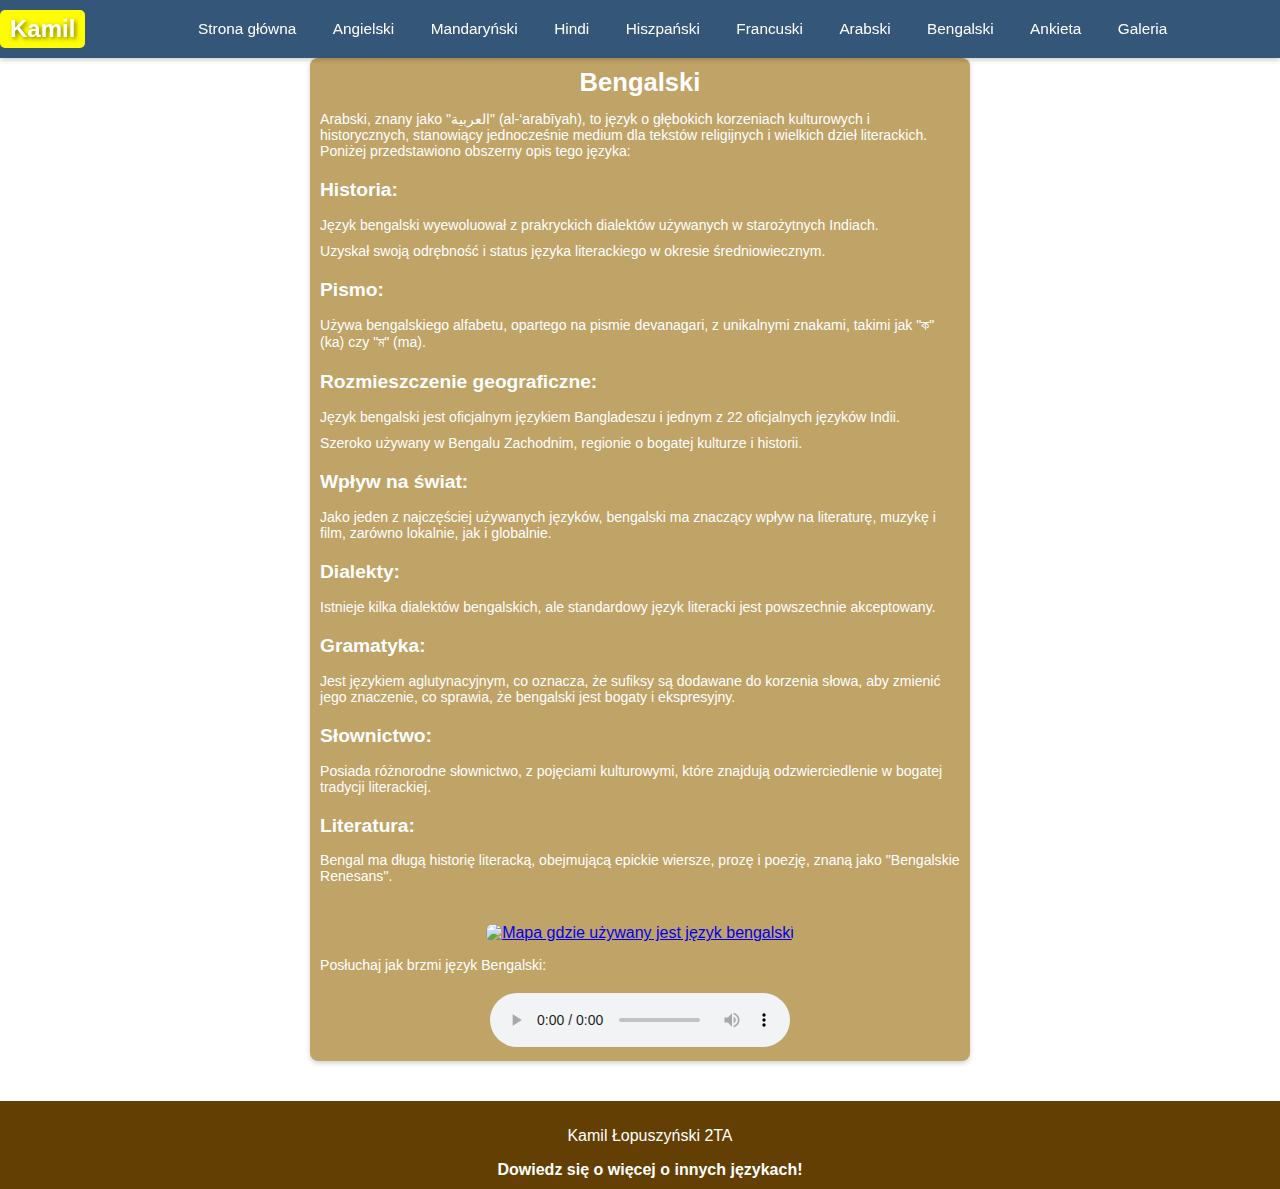
==== bengalski.html @ cc87dc95 "Add files via upload" ====
<!doctype html>
<html>
<head>
<meta charset="utf-8">
<title>Arabski</title>
<link href="bengalski.css" rel="stylesheet" type="text/css">
</head>

<body>
	
	<div class="wszystko">
	
<div class="topnav">
 <a href="" class="logo">Kamil</a>
	<div class="wysrodkowane">
        <a href="index.html" class="topnavy">Strona główna</a>
        <a href="angielski.html">Angielski</a>
        <a href="Mandarynski.html">Mandaryński</a>
	<a href="hindi.html">Hindi</a>
	<a href="hiszpanski.html">Hiszpański</a>
	<a href="francuski.html">Francuski</a>
	<a href="arabski.html">Arabski</a>
	<a href="bengalski.html">Bengalski</a>
		<a href="ankieta.html">Ankieta</a>
		<a href="galeria.html">Galeria</a>
    </div>
		<div class="mobile-menu-icon" onclick="toggleMobileMenu()">
  <div class="bar"></div>
  <div class="bar"></div>
  <div class="bar"></div>
		
</div>
	<div class="mobile-menu">
      <a href="index.html" class="topnavy">Strona główna</a>
      <a href="angielski.html">Angielski</a>
      <a href="Mandarynski.html">Mandaryński</a>
      <a href="hindi.html">Hindi</a>
      <a href="hiszpanski.html">Hiszpański</a>
      <a href="francuski.html">Francuski</a>
      <a href="arabski.html">Arabski</a>
      <a href="bengalski.html">Bengalski</a>
      <a href="ankieta.html">Ankieta</a>
      <a href="galeria.html">Galeria</a>
    </div></div><br>
		
		  <div class="container">
        <div class="tytul">Bengalski</div>
        <div class="opis">
            <p>Arabski, znany jako "العربية" (al-‘arabīyah), to język o głębokich korzeniach kulturowych i historycznych, stanowiący jednocześnie medium dla tekstów religijnych i wielkich dzieł literackich. Poniżej przedstawiono obszerny opis tego języka:</p>
			
			
			
			 <h2>Historia:</h2>
    <ul>
        <li>Język bengalski wyewoluował z prakryckich dialektów używanych w starożytnych Indiach.</li>
		 <li>Uzyskał swoją odrębność i status języka literackiego w okresie średniowiecznym.</li>
    </ul>

    <h2>Pismo:</h2>
    <ul>
        <li>Używa bengalskiego alfabetu, opartego na pismie devanagari, z unikalnymi znakami, takimi jak "ক" (ka) czy "ম" (ma).</li>
    </ul>
	<h2>Rozmieszczenie geograficzne:</h2>
    <ul>
        <li>Język bengalski jest oficjalnym językiem Bangladeszu i jednym z 22 oficjalnych języków Indii.</li>
		 <li>Szeroko używany w Bengalu Zachodnim, regionie o bogatej kulturze i historii.</li>
		 
    </ul>
	<h2>Wpływ na świat:</h2>
    <ul>
        <li>Jako jeden z najczęściej używanych języków, bengalski ma znaczący wpływ na literaturę, muzykę i film, zarówno lokalnie, jak i globalnie.</li>
		
    </ul>
	<h2>Dialekty:</h2>
    <ul>
        <li>Istnieje kilka dialektów bengalskich, ale standardowy język literacki jest powszechnie akceptowany.</li>
    </ul>
			
	<h2>Gramatyka:</h2>
    <ul>
        <li>Jest językiem aglutynacyjnym, co oznacza, że sufiksy są dodawane do korzenia słowa, aby zmienić jego znaczenie, co sprawia, że bengalski jest bogaty i ekspresyjny.</li>
		
    </ul>
			
	<h2>Słownictwo:</h2>
    <ul>
        <li>Posiada różnorodne słownictwo, z pojęciami kulturowymi, które znajdują odzwierciedlenie w bogatej tradycji literackiej.</li>
    </ul>
			
	<h2>Literatura:</h2>
    <ul>
        <li>Bengal ma długą historię literacką, obejmującą epickie wiersze, prozę i poezję, znaną jako "Bengalskie Renesans".</li>
    </ul>
		
			
			
		
        </div>

        <a href="zdjecia/1920px-Bengali-world.svg.png">
    <img src="zdjecia/1920px-Bengali-world.svg.png" alt="Mapa gdzie używany jest język bengalski" class="zdjecie">
</a>

        <div class="opis">
            <p>Posłuchaj jak brzmi język Bengalski:</p>
        </div>

        <div class="audio">
            <audio controls>
                <source src="audio/videoplayback.3gpp" type="audio/mp3">
                Your browser does not support the audio element.
            </audio>
        </div>
    </div>
		

	 <div class="stopka">
      <p>Kamil Łopuszyński 2TA</p>
		  <a href="https://www.berlitz.com/pl-pl/blog/najczesciej-uzywane-jezyki-swiata" target="_blank">Dowiedz się o więcej o innych językach!</a> </div>

	
	
	
	
	
	
    </div>
	<script>
function toggleMobileMenu() {
  var topnav = document.querySelector('.topnav');
  topnav.classList.toggle('expanded');
}</script>


</body>
</html>
---- bengalski.css ----
@charset "utf-8";






.mobile-menu-icon {
  display: none;
  cursor: pointer;
}

.bar {
  width: 30px;
  height: 3px;
  background-color: #fff;
  margin: 6px 0;
  transition: 0.4s;
}

/* Dodaj kod poniżej do dostosowania wyglądu menu rozsuwanego */
.mobile-menu {
  display: none;
  position: fixed;
  top: 60px;
  left: 0;
  width: 100%;
  background-color: #345678;
  z-index: 1000;
}

.mobile-menu a {
  color: #fff;
  text-decoration: none;
  display: block;
  padding: 14px 16px;
  font-size: 19px;
  font-family: Arial, sans-serif;
}

.mobile-menu a:hover {
  background-color: #456789;
  color: #000;
}

.logo {
      font-size: 24px;
      color: #fff;
      font-weight: bold;
      text-shadow: 2px 2px 4px rgba(0, 0, 0, 0.5);
      padding: 5px 10px;
      background-color: #4285f4;
      border-radius: 5px;
      margin-right: 20px; 
    }
.topnav {
  display: flex;
  justify-content: center; 
  align-items: center;
}

.topnav .logo {
  font-size: 24px;
  color: #fff;
  font-weight: bold;
  text-shadow: 2px 2px 4px rgba(0, 0, 0, 0.5);
  padding: 5px 10px;
pointer-events: none;
  border-radius: 5px;
  margin-right: 20px;
  text-decoration: none;
	 
	 
}

.topnav .logo:hover {
  text-decoration: none;
	 background-color: #4285f4;
}


.topnav .wysrodkowane {
  flex: 1; 
  text-align: center; 
}
body {
    background-image: url("zdjecia/bengali.jpg");
    background-size: cover;
    background-position: center;
    background-repeat: no-repeat;
    margin: 0;
    font-family: Arial, sans-serif;
    color: #fff;
    overflow-x: hidden;
}

.wszystko {
    min-height: 100vh;
    position: relative;
}

.topnav {
    background-color: #345678;
    overflow: hidden;
    box-shadow: 0px 2px 5px rgba(0, 0, 0, 0.2);
    text-align: center;
    position: fixed;
    top: 0;
    width: 100%;
    padding: 10px 0;
    z-index: 1000;
}

.topnav a {
    transition: background-color 0.3s, color 0.3s;
    color: #fff;
    text-decoration: none;
    padding: 14px 16px;
    font-size: 19px;
    font-family: Arial, sans-serif;
}

.topnav a:hover {
    background-color: #456789;
    color: #000;
}

.container {
    background-color: rgba(150, 102, 0, 0.6);
    text-align: center;
    max-width: 800px;
    margin: 80px auto;
    padding: 20px;
    box-shadow: 0px 2px 5px rgba(0, 0, 0, 0.2);
    border-radius: 8px;
}

.tytul {
    font-size: 28px;
    font-weight: bold;
    margin-bottom: 10px;
}

.opis {
    font-size: 16px;
    margin-bottom: 20px;
    text-align: left;
}

.opis h2 {
    margin-top: 20px;
}

.container ul {
    list-style-type: none;
    padding: 0;
    margin: 0;
}

.container li {
    margin-bottom: 10px;
}

.zdjecie {
    max-width: 100%;
    height: auto;
    border-radius: 8px;
    margin-top: 20px;
}

.audio {
    margin-top: 20px;
}

.stopka {
    background-color:#633F03; 
    text-align: center;
    padding: 10px;
    bottom: 0;
    width: 100%;
}

.stopka a {
    color: #fff;
    text-decoration: none;
    font-weight: bold;
}

.stopka a:hover {
    text-decoration: underline;
}
@media (max-width: 600px) {
	 .topnav .wysrodkowane {
    display: none;
  }

  .mobile-menu-icon {
    display: block;
  }

  .topnav.expanded .wysrodkowane {
    display: flex;
    flex-direction: column;
    align-items: center;
    background-color: #345678;
    position: absolute;
    width: 100%;
    top: 60px;
    left: 0;
    z-index: 999;
  }

  .topnav.expanded .wysrodkowane a {
    text-align: center;
  }

  .topnav.expanded .mobile-menu {
    display: block;
  }

  .bar:nth-child(1) {
    transform: rotate(-45deg) translate(-5px, 6px);
  }

  .bar:nth-child(2) {
    opacity: 0;
  }

  .bar:nth-child(3) {
    transform: rotate(45deg) translate(-5px, -6px);
  }
    .topnav .logo:hover {
  text-decoration: none;
	 background-color: #00EBFF;
}
  
	.topnav .logo {
		margin-right: auto;
	background-color: #00EBFF;}
	.topnav {
		 padding: 8px 8px;
       
    }
	.topnav a {
        font-size: 3vw;
    }
 	.opis h2 {
		font-size: 3.5vw;
    margin-top: 20px;
}

    .container {
        max-width: 90%;
        margin: 40px auto;
        padding: 10px;
    }

    .tytul {
        font-size: 5vw;
    }

    .opis {
        font-size: 3vw;
    }
}


@media (min-width: 601px) and (max-width: 1199px) {
    .mobile-menu {
        display: none;
        position: fixed;
        top: 60px;
        left: 0;
        width: 30%;
        background-color: #345678;
        z-index: 1000;
    }

    .topnav {
        display: flex;
        justify-content: space-between;
        align-items: center;
    }

    .topnav .logo {
        order: 2; 
        margin-left: 20px; 
        background-color: #00FF4C;
        text-decoration: none;
        font-size: 24px;
        color: #fff;
        font-weight: bold;
        text-shadow: 2px 2px 4px rgba(0, 0, 0, 0.5);
        padding: 5px 10px;
        border-radius: 5px;
    }

    .mobile-menu-icon {
        display: block;
        cursor: pointer;
    }

    .topnav .wysrodkowane {
        display: none;
    }

    .topnav.expanded .wysrodkowane {
        display: flex;
        flex-wrap: wrap;
        justify-content: flex-end;
        align-items: center;
        background-color: #345678;
        position: absolute;
        width: 70%;
        top: 60px;
        left: 0;
        z-index: 999;
    }

    .topnav.expanded .wysrodkowane a {
        text-align: center;
        width: 48%;
        margin: 1%;
        box-sizing: border-box;
    }

    .topnav.expanded .mobile-menu {
        display: block;
    }

    .bar {
        width: 30px;
        height: 3px;
        background-color: #fff;
        margin: 6px 0;
        transition: 0.4s;
    }

    .bar:nth-child(1) {
        transform: rotate(-45deg) translate(-5px, 6px);
    }

    .bar:nth-child(2) {
        opacity: 0;
    }

    .bar:nth-child(3) {
        transform: rotate(45deg) translate(-5px, -6px);
    }
}



@media (min-width: 1200px) {
   .topnav .logo:hover {
  text-decoration: none;
	 background-color:#FFFD00;
}
 
.topnav .logo {
		margin-right: auto;
	background-color: #FFFD00;}

	.topnav a {
        font-size: 1.2vw;
    }

    .container {
        max-width: 50%;
        margin: 40px auto;
        padding: 10px;
    }

    .tytul {
        font-size: 2vw;
    }

    .opis {
        font-size: 1.1vw;
    }
	.opis h2 {
		font-size: 1.5vw;
    margin-top: 20px;
}
}
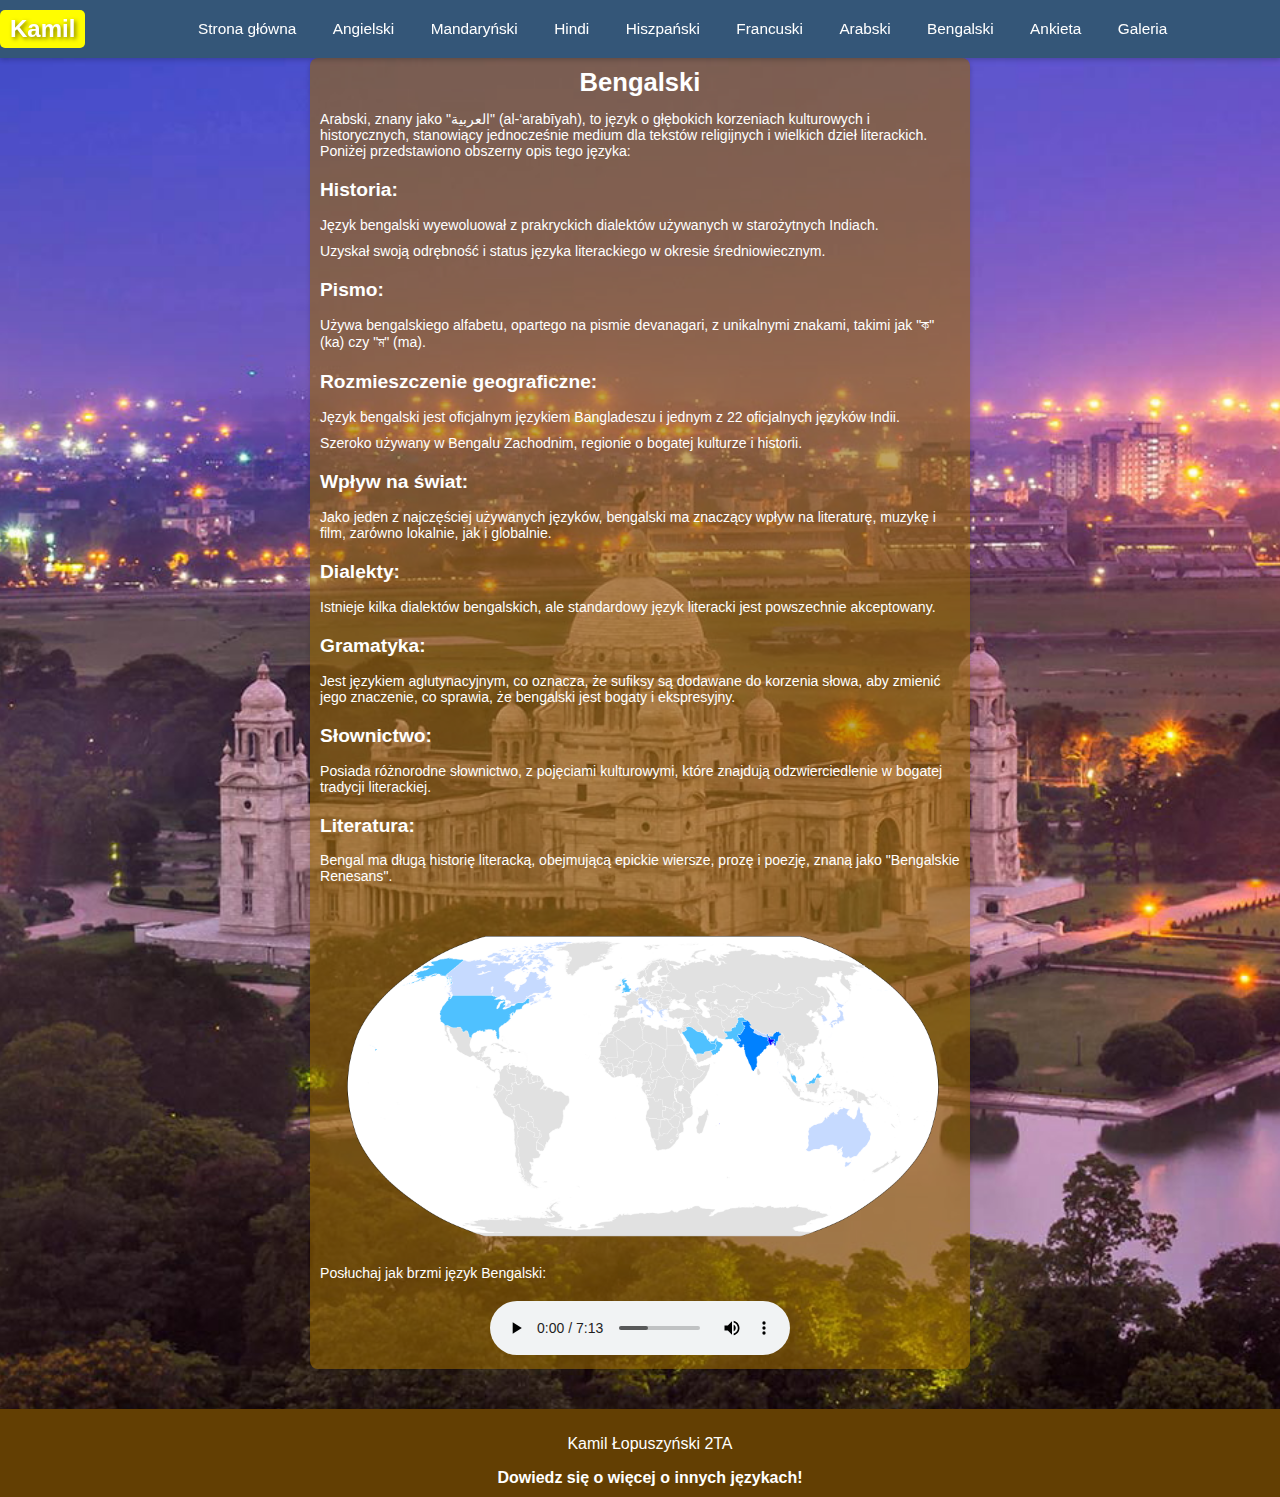
==== commit 3586fe04: "Update bengalski.html" ====
--- a/bengalski.html
+++ b/bengalski.html
@@ -2,7 +2,7 @@
 <html>
 <head>
 <meta charset="utf-8">
-<title>Arabski</title>
+<title>Bengalski</title>
 <link href="bengalski.css" rel="stylesheet" type="text/css">
 </head>
 
